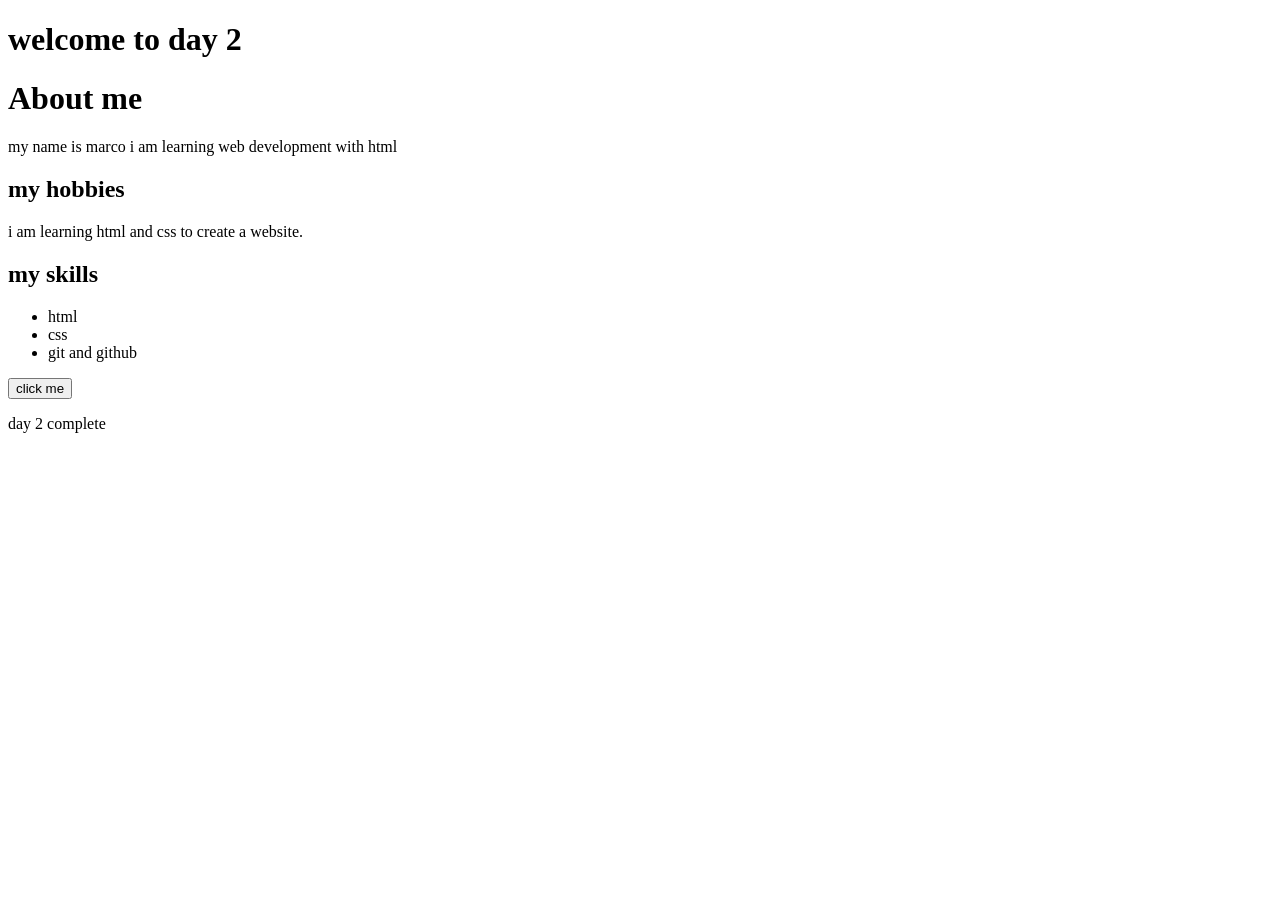
==== day_2/index.html @ 56a3fbdf "complete day 1, 2 and 3 - responsive website" ====
<!doctype html>
<html lang="en">
  <head>
    <meta charset="UFT-8" />
    <meta name="veiwport" content="width=device-width,initial-scale=1.0" />
    <title>Day 2 project</title>
    <link rel="style sheet" href="style.css" />
  </head>
  <body>
    <header>
      <h1>welcome to day 2</h1>

      <h1>About me</h1>
      <p>my name is marco i am learning web development with html</p>
    </header>

    <main>
      <section>
        <h2>my hobbies</h2>
        <p>i am learning html and css to create a website.</p>
      </section>

      <section>
        <h2>my skills</h2>
        <ul>
          <li>html</li>
          <li>css</li>
          <li>git and github</li>
        </ul>
      </section>

      <button>click me</button>
    </main>

    <footer>
      <p>day 2 complete</p>
    </footer>
  </body>
</html>
---- day_2/style.css ----
body {
  font-family: Arial, Helvetica, sans-serif;
  background-color: gold;
  color: green;
  margin: 0;
  padding: 20px;
}
h1 {
  color: aquamarine;
  text-align: center;
}

h2 {
  color: blue;
  margin-top: 30px;
}
p {
  font-size: 18px;
  line-height: 1.6;
}

ul,
ol {
  background-color: gold;
  padding: 20px 40px;
  border-raduis: 8px;
}
li {
  margin: 8px 0;
}
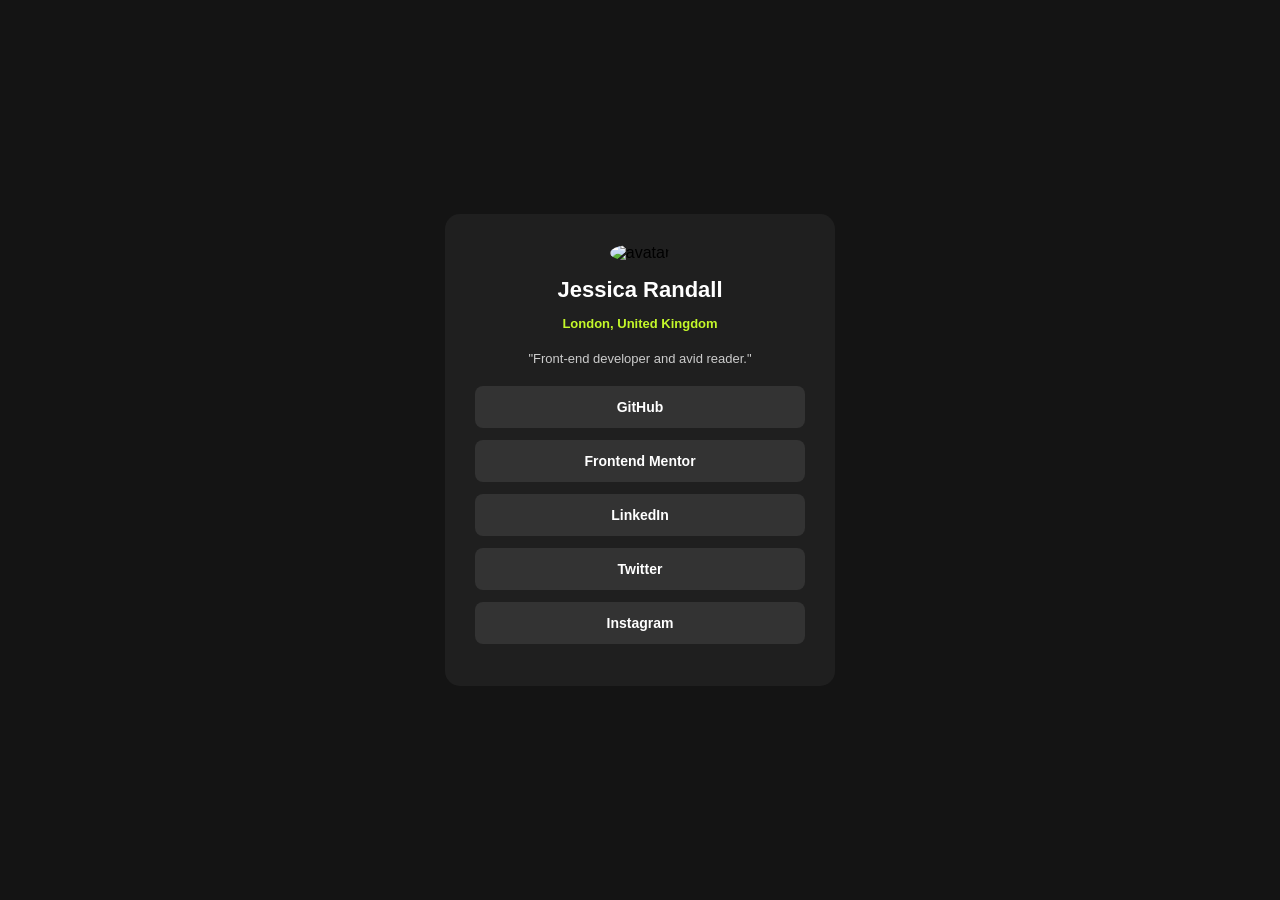
==== commit 9eaf4e8e: "fix:dark theme like on phone" ====
--- a/day_2/index.html
+++ b/day_2/index.html
@@ -1,39 +1,76 @@
 <!doctype html>
-<html lang="en">
+<html>
   <head>
-    <meta charset="UFT-8" />
-    <meta name="veiwport" content="width=device-width,initial-scale=1.0" />
-    <title>Day 2 project</title>
-    <link rel="style sheet" href="style.css" />
+    <meta charset="UTF-8" />
+    <meta name="viewport" content="width=device-width, initial-scale=1.0" />
+    <title>Jessica Randall</title>
+    <style>
+      body {
+        background-color: #141414;
+        margin: 0;
+        min-height: 100vh;
+        display: flex;
+        justify-content: center;
+        align-items: center;
+        font-family: Arial, sans-serif;
+      }
+      .card {
+        background-color: #1f1f1f;
+        width: 330px;
+        padding: 30px;
+        border-radius: 15px;
+        text-align: center;
+      }
+      .card img {
+        width: 80px;
+        height: 80px;
+        border-radius: 50%;
+      }
+      h1 {
+        color: white;
+        font-size: 22px;
+        margin: 15px 0 5px 0;
+      }
+      .city {
+        color: #c4f82a;
+        font-size: 13px;
+        font-weight: bold;
+        margin-bottom: 20px;
+      }
+      .bio {
+        color: #cccccc;
+        font-size: 13px;
+        margin-bottom: 20px;
+      }
+      .btn {
+        display: block;
+        background-color: #333333;
+        color: white;
+        text-decoration: none;
+        padding: 13px;
+        border-radius: 8px;
+        margin-bottom: 12px;
+        font-weight: bold;
+        font-size: 14px;
+      }
+      .btn:hover {
+        background-color: #c4f82a;
+        color: #141414;
+      }
+    </style>
   </head>
   <body>
-    <header>
-      <h1>welcome to day 2</h1>
+    <div class="card">
+      <img src="https://i.pravatar.cc/150?img=12" alt="avatar" />
+      <h1>Jessica Randall</h1>
+      <p class="city">London, United Kingdom</p>
+      <p class="bio">"Front-end developer and avid reader."</p>
 
-      <h1>About me</h1>
-      <p>my name is marco i am learning web development with html</p>
-    </header>
-
-    <main>
-      <section>
-        <h2>my hobbies</h2>
-        <p>i am learning html and css to create a website.</p>
-      </section>
-
-      <section>
-        <h2>my skills</h2>
-        <ul>
-          <li>html</li>
-          <li>css</li>
-          <li>git and github</li>
-        </ul>
-      </section>
-
-      <button>click me</button>
-    </main>
-
-    <footer>
-      <p>day 2 complete</p>
-    </footer>
+      <a class="btn" href="#">GitHub</a>
+      <a class="btn" href="#">Frontend Mentor</a>
+      <a class="btn" href="#">LinkedIn</a>
+      <a class="btn" href="#">Twitter</a>
+      <a class="btn" href="#">Instagram</a>
+    </div>
   </body>
 </html>
